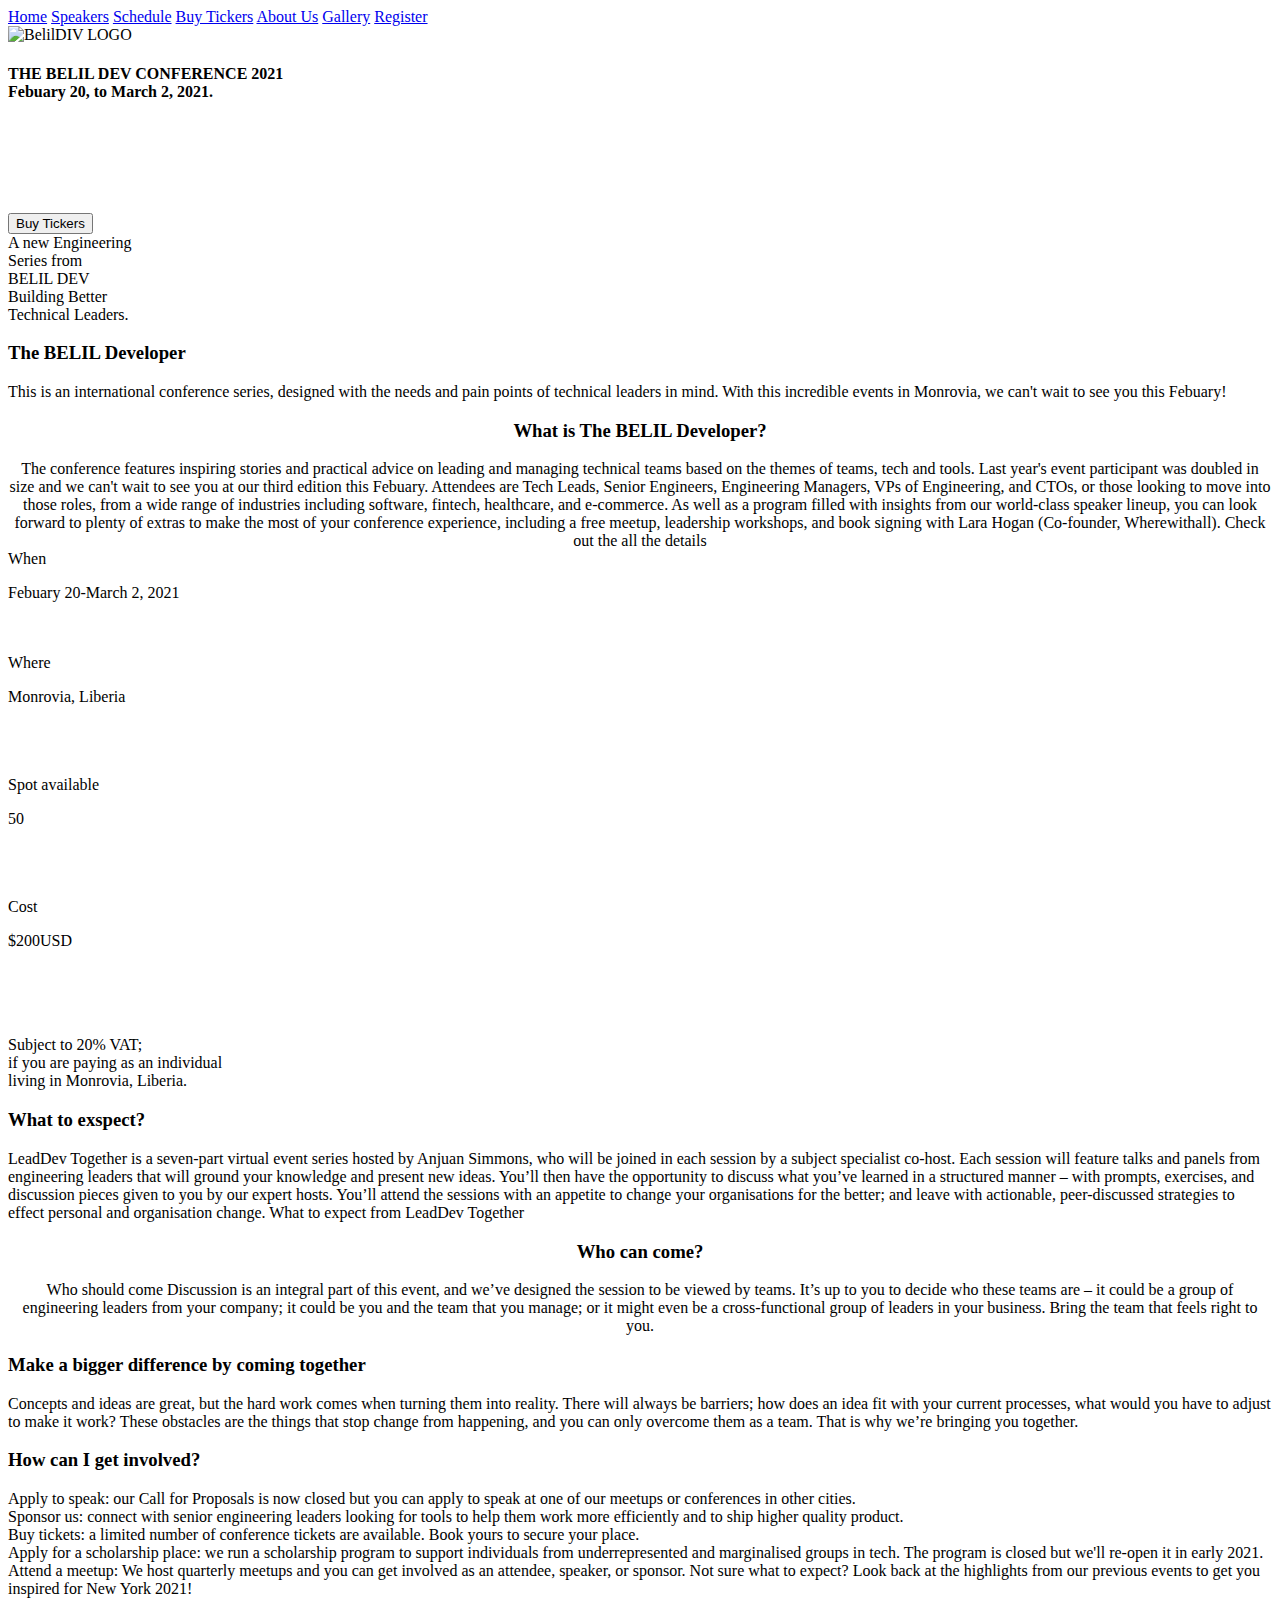
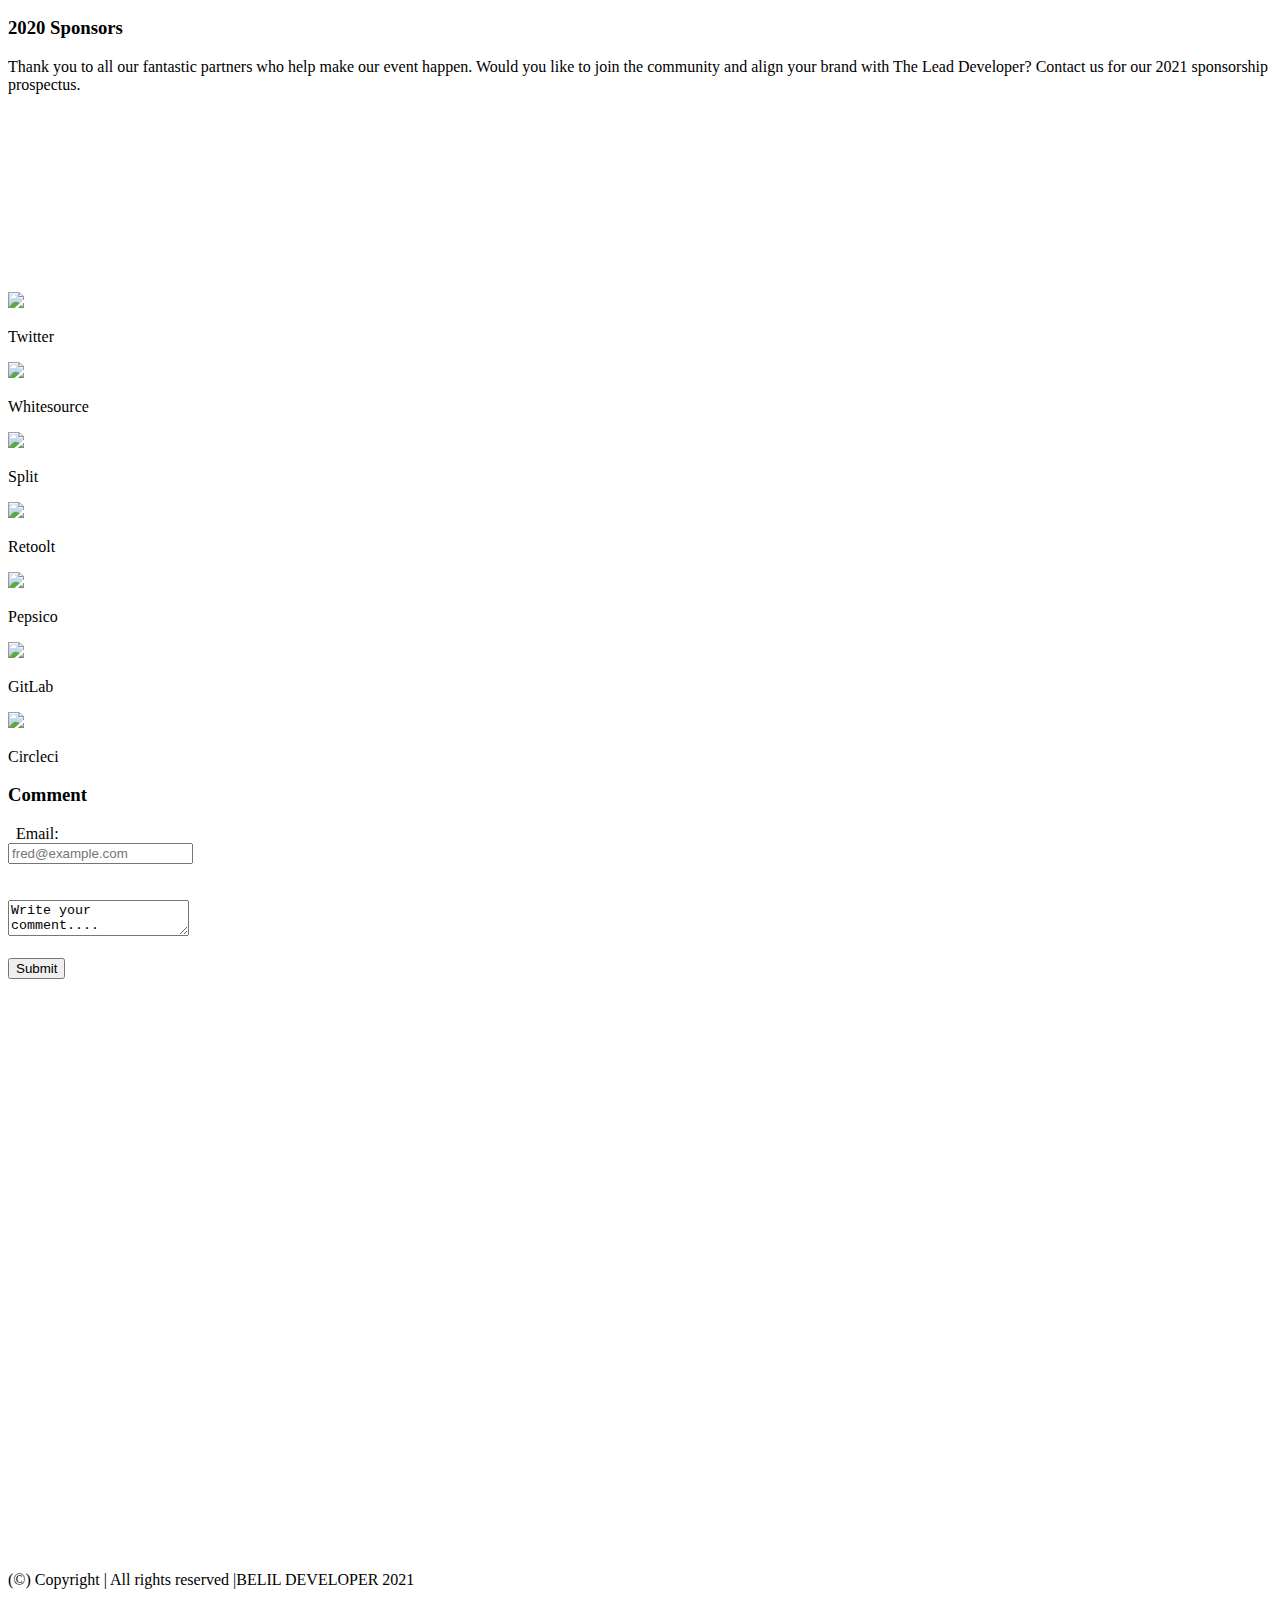
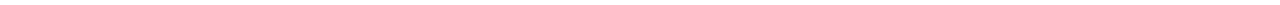
==== html/index.html @ 17531fa8 "Update index.html" ====
<!DOCTYPE HTML>
 <html lang="eng">
<head>
    
     <meta charset="UTF-8">
    <meta name="keywords" content="event site">
    <meta name="description" content="website about an event which include full information">
    <meta name="Author" content="Group four">
    <meta name="viewport" content="width=divice-width, initial-scale=1">
    <meta http-equiv=“X-UA-Compatible” content=“ie=edge”>
    <link rel="stylesheet"  type=“text/css”  href="group2.css">
     <link rel="stylesheet"  href="fontawesome/css/min.css"> 
    <script src="fontawesome/js/all.min.js"></script>
   
    
    
     <title>
         Belil Developer
    </title>
     </head>

         <body class="body">
             

   <!-- The navigation bar -->
        
        <div class="nav">
                <a class="active" href="html/index.html">Home</a> 
              <a href="html/speakers.html">Speakers</a>
        
            <a href="html/Schedule.html">Schedule</a>
            <a href="html/Buy Tickets.html">Buy Tickers</a>
            <a href="html/About Us.html">About Us</a>
            
             <a href="html/gallery.html">Gallery</a>
            
            <a href="html/Register.html">Register</a>
         </div>
         
         <!-- Logo image -->
         <img src="image/logo2.png"  alt="BelilDIV LOGO">
         
         
         <div class="firstdiv"><h4> THE BELIL DEV CONFERENCE 2021<br>
             Febuary 20, to March 2, 2021.
              </h4><br><br><br><br><br>
             <button class="ticketbutton button1"><a  herf="C:/Users/Admin/Desktop/realweb/html/Buy Tickets.html">Buy Tickers</a> </button></div>
         
         <div class="secdiv">
             A new Engineering<br> Series from<br>BELIL DEV<br>
         Building Better<br> Technical Leaders.</div>
         
        <div class="thrediv"><h3>The BELIL Developer</h3>
         This is an international conference series, designed with the needs and pain points of technical leaders in mind. With this incredible events in Monrovia,  we can't wait to see you this Febuary!</div>
         
            
        <center> <div class="foudiv"><h3>What is The BELIL Developer?</h3>
The conference features inspiring stories and practical advice on leading and managing technical teams based on the themes of teams, tech and tools. Last year's event participant was doubled in size and we can't wait to see you at our third edition this Febuary.

Attendees are Tech Leads, Senior Engineers, Engineering Managers, VPs of Engineering, and CTOs, or those looking to move into those roles, from a wide range of industries including software, fintech, healthcare, and e-commerce.

             As well as a program filled with insights from our world-class speaker lineup, you can look forward to plenty of extras to make the most of your conference experience, including a free meetup, leadership workshops, and book signing with Lara Hogan (Co-founder, Wherewithall). Check out the all the details</div></center>
         <div class="fivdiv">When<p class="para">Febuary 20-March 2, 2021</p><br><br>
             Where<p class="para">Monrovia, Liberia</p><br><br><br> Spot available<p class="para">50</p><br><br><br>
         Cost<p class="para">$200USD</p><br><br><br>
         <p class="corp">Subject to 20% VAT; <br>if you are paying as an individual<br> living in Monrovia, Liberia. </p></div>
         
         <div class="sevdiv"><h3>What to exspect?</h3>
         <p>LeadDev Together is a seven-part virtual event series hosted by Anjuan Simmons, who will be joined in each session by a subject specialist co-host. Each session will feature talks and panels from engineering leaders that will ground your knowledge and present new ideas. You’ll then have the opportunity to discuss what you’ve learned in a structured manner – with prompts, exercises, and discussion pieces given to you by our expert hosts.

You’ll attend the sessions with an appetite to change your organisations for the better; and leave with actionable, peer-discussed strategies to effect personal and organisation change.

What to expect from LeadDev Together</p></div>
     <center> <div class="sevdiv"><h3>Who can come?</h3><p>Who should come
         Discussion is an integral part of this event, and we’ve designed the session to be viewed by teams. It’s up to you to decide who these teams are – it could be a group of engineering leaders from your company; it could be you and the team that you manage; or it might even be a cross-functional group of leaders in your business. Bring the team that feels right to you.</p></div></center>
         <div class="sevdiv"><h3>Make a bigger difference by coming together</h3>
<p>Concepts and ideas are great, but the hard work comes when turning them into reality. There will always be barriers; how does an idea fit with your current processes, what would you have to adjust to make it work? These obstacles are the things that stop change from happening, and you can only overcome them as a team.

    That is why we’re bringing you together.</p>

</div> 
         
         <div class="sevdiv"><h3>How can I get involved?</h3>
<p>Apply to speak: our Call for Proposals is now closed but you can apply to speak at one of our meetups or conferences in other cities.<br>
Sponsor us: connect with senior engineering leaders looking for tools to help them work more efficiently and to ship higher quality product.<br>
Buy tickets: a limited number of conference tickets are available. Book yours to secure your place.<br>
Apply for a scholarship place: we run a scholarship program to support individuals from underrepresented and marginalised groups in tech. The program is closed but we'll re-open it in early 2021.<br>
Attend a meetup: We host quarterly meetups and you can get involved as an attendee, speaker, or sponsor.
    Not sure what to expect? Look back at the highlights from our previous events to get you inspired for New York 2021!</p>

</div>
         
        
         
         <div class="sevdiv"><h3>2020 Sponsors</h3>
Thank you to all our fantastic partners who help make our event happen.

Would you like to join the community and align your brand with The Lead Developer? Contact us for our 2021 sponsorship prospectus.
         </div>
         
       
       <br><br><br><br><br><br><br><br><br><br><br>
             <!-- Sponsors images -->
         <div class="sevdiv"><img src="C:/Users/Admin/Desktop/realweb/image/twitter-1.svg" class="sponpic"><p>Twitter</p>
             <img src="C:/Users/Admin/Desktop/realweb/image/whitesource.svg" class="sponpic"><p>Whitesource</p>
             <img src="C:/Users/Admin/Desktop/realweb/image/spo1.svg" class="sponpic"><p>Split</p>
              <img src="C:/Users/Admin/Desktop/realweb/image/retool.svg" class="sponpic"><p>Retoolt</p>
             <img src="C:/Users/Admin/Desktop/realweb/image/pepsico.svg" class="sponpic"><p>Pepsico</p>
              <img src="C:/Users/Admin/Desktop/realweb/image/gitlab.svg" class="sponpic"><p>GitLab</p>
              <img src="C:/Users/Admin/Desktop/realweb/image/circleci.svg"class="sponpic"><p>Circleci</p>
                          
         </div> 
         
         
         
         
         <!--commet session -->

          <div><h3>Comment</h3> &nbsp; 
    <label for="email-input">Email:</label><br>
    <input 
      id="email-input" 
      type="email" 
      name="email-inputted" 
      placeholder="fred@example.com">
  </div><br><br> <textarea >Write your comment....</textarea><br><br><button class="button button2">Submit</button>

                  <br><br><br><br><br><br><br><br><br><br><br>

                  <br><br><br><br><br><br><br><br><br><br><br>
<br><br><br><br><br><br><br><br><br><br><br>
         <!-- The footer-->
        <div class="footer">
            <p> (&#169;) Copyright | All rights reserved |BELIL DEVELOPER 2021
            </p>
           
         </div>
         
    
     
     </body>
     </html>
---- html/group2.css ----
/* background image and and color */
.body {
    background-image: url("C:/Users/Admin/Desktop/realweb/image/bg.jpg"); /* the background image used */
    background-color: lightgray; /* the background color used if the image is unavailable*/  
    background-repeat: no-repeat;
    background-size: 100%; 500% /* resize the background image to cover the entire container */
}



/* Add a transperent background color to the top navigation */
.nav {
    overflow: hidden;
    background-color: transparent; /* Making the background transparent */
    margin: -8px;
    float: right; /* positioning the navigation bar to the right */
   

}

/* Style the links inside the navigation bar */
.nav a {
    color: #f2f2f2;
    text-align: center;
    padding: 14px 16px;
    text-decoration: none;
    font-size: 17px;
    
}

/* Change the color on hover */
.nav a:hover{
    background-color: white; /* Text background color on hover */
    color: tomato; /* Text color on hover */
        
    }

/* Add a color to the active/current link */
.nav a.active {
    background-color: firebrick;
    color: white;
}

 /* Div 1 font setting and positioning */
.firstdiv {
    font-family: courier;
    font-size: 40px;
    color: white;
    margin-top: 60px;
    margin-left: 250px;
    display: block;
    
}
/* Buy ticket button */
.ticketbutton {
  background-color:yellow; /* Green */
  border: none;
  color: white;
  padding: 15px 32px;
  text-align: center;
  text-decoration: none;
  display: inline-block;
  font-size: 16px;
  margin: 4px 2px;
  cursor: pointer;
  -webkit-transition-duration: 0.4s; /* Safari */
  transition-duration: 0.4s;
}
/* /* Buy ticket button button onhover settinging */
.button1:hover {
  box-shadow: 0 12px 16px 0 rgba(0,0,0,0.24),0 17px 50px 0 rgba(0,0,0,0.19);
}

/* Div 2 font setting and positioning */
.secdiv {
    font-family: courier;
    font-size: 20px;
    margin-top: -350px;
    margin-left: 15px;
    color: white;
    display: flex;
    width: 10%;
    
}

/* Div 3 font and size setting and positioning */
.thrediv {
    font-family: courier;
    font-size: 20px;
    margin-top: -100px;
    color: white;
    height: auto;
    width: 30%;
    float: right; 
    display: block;
}

/* Div 4 font and size setting and positioning  */
.foudiv {
    font-family: courier;
    font-size: 20px;
    margin-top: 20%;
    color: black;
    height: auto;
    width: 70%;
}

/* Div 5 font and size setting and positioning */
.fivdiv {
     position: sticky;
    font-family: courier;
    font-size: 20px;
    margin-top: 0;
    color: gold;
    height: auto;
    width: 20%;
    background-color: black;
    float: right;
    text-align: center;
}


/* Corner div para setting */
.para {
    color: white;
    text-align: center;
}
/*Div 7 font, position and size setting */
.sevdiv {
    font-family: courier;
    font-size: 20px;
    margin-left: 10%;
    color: black;
    height: auto;
    width: 70%;
    text-align: center;
}
/* Sponsor images setting */
.sponpic {
    height: 100px;
    width: 100px;
}

.col_a {
    float: right;
    height: 180px;
    width: 200px;
    position: relative;
    margin-top: 250px;
    
}
.table {
    height: 400px;
    width: 100%;
    margin-top: 250px;
    font-size:20px;
    text-align: center;
    overflow: visible;
    font-family: courier;
    border: 2px solid black;
}

.sch-col, td {
    background-color: whitesmoke;
    width: 50%;
    margin-top: 30%;
    margin-left: 30%;
    text-align: center;
    border: 1px solid white;
    padding: 40px;
}
.th{
    background-color: antiquewhite;
}

div.sch-intro {
     width: 50%;
    margin-top: 30%;
    margin-left: 30%;
    text-align: center;
    font-family: courier;
    font-family: courier;
}
div.about-intro {
     width: 80%;
    margin-top: 30%;
    margin-left: 10%;
    text-align: center;
    font-family: courier;
    font-family: courier;
}
div.about-codeofcon {
     width: 80%;
    margin-top: 10%;
    margin-left: 5%;
    text-align: center;
    font-family: courier;
    font-family: courier;
}
/* Gallary setup */
div.gallery {
  margin-top: 200px;
  border: 1px solid #ccc;
  float: left;
   
}

div.gallery:hover {
  border: 1px solid #777;
}

.gallery photo {
  width: 40%;
  height: auto;
}

div.desc {
  padding: 15px;
font-family: courier;
  text-align: center;
    background-color: white;
}

div.positions2 {
    float: right;
}
/* Registration form */
input[type=text], select {
  width: 100%;
  padding: 12px 20px;
  margin: 8px 0;
  display: inline-block;
  border: 1px solid #ccc;
  border-radius: 4px;
  box-sizing: border-box;
}

input[type=submit] {
  width: 100%;
  background-color: #4CAF50;
  color: white;
  padding: 14px 20px;
  margin: 8px 0;
  border: none;
  border-radius: 4px;
  cursor: pointer;
}

input[type=submit]:hover {
  background-color: #45a049;
}

div.regform {
  border-radius: 5px;
  background-color: #f2f2f2;
  padding: 20px;
}
div.regformb {
     width: 50%;
    margin-top: 25%;
    margin-left: 27%;
    text-align: center;
    font-family: courier;
    font-family: courier;
}

.flex-container {
  display: flex;
  flex-wrap: nowrap;
  background-color: DodgerBlue;
}

.flex-container > div {
  background-color: #f1f1f1;
  width: 100px;
  margin: 10px;
  text-align: center;
  line-height: 75px;
  font-size: 30px;
}

.ticket {
    border: 1px solid black;
    margin-top: 16%;
    margin-left: 200px;
    padding: 20px;
    width: 50%;
    height:20%;

}
/* comment session textarea setting */
textarea {
  width: 60%;
  height: 150px;
  padding: 12px 20px;
  box-sizing: border-box;
  border: 2px solid #ccc;
  border-radius: 4px;
  background-color: #f8f8f8;
  font-size: 16px;
  resize: none;
}
/* Comment session submit button setting */
.button {
  background-color: #4CAF50; /* Green */
  border: none;
  color: white;
  padding: 15px 32px;
  text-align: center;
  text-decoration: none;
  display: inline-block;
  font-size: 16px;
  margin: 4px 2px;
  cursor: pointer;
  -webkit-transition-duration: 0.4s; /* Safari */
  transition-duration: 0.4s;
}
/* comment session submit button onhover settinging */
.button2:hover {
  box-shadow: 0 12px 16px 0 rgba(0,0,0,0.24),0 17px 50px 0 rgba(0,0,0,0.19);
}
/* The footer background, font and position setting */

.footer {
    position: fixed;
    left: 0;
    bottom: 0px;
    width: 100%;
    background-color: #333;
    color: #f2f2f2;
    text-align: center;
}

p label{color:#00f;text-decoration:underline;cursor:pointer}
  .modal,.modal *{box-sizing:border-box;-moz-box-size:border-box;transition:all .2s ease-in-out}
  .modal:checked+.modal{opacity:1;pointer-events:all}
  .modal{position:fixed;top:0;left:0;width:100%;height:100%;z-index:500;padding:15px;overflow-y:scroll;opacity:0;pointer-events:none}
  .modal article{background:#fff;width:100%;padding:50px;position:relative;z-index:700}
  .modal .close:before{content:'×';display:block;padding:20px 30px;font-size:200%;position:absolute;top:0;right:0;z-index:800;cursor:pointer}
  .modal .close:hover:before{color:#c00}
  .modal .overlay{position:fixed;top:0;left:0;width:100%;height:100%;background:rgba(0,0,0,.5);z-index:600;cursor:pointer
}
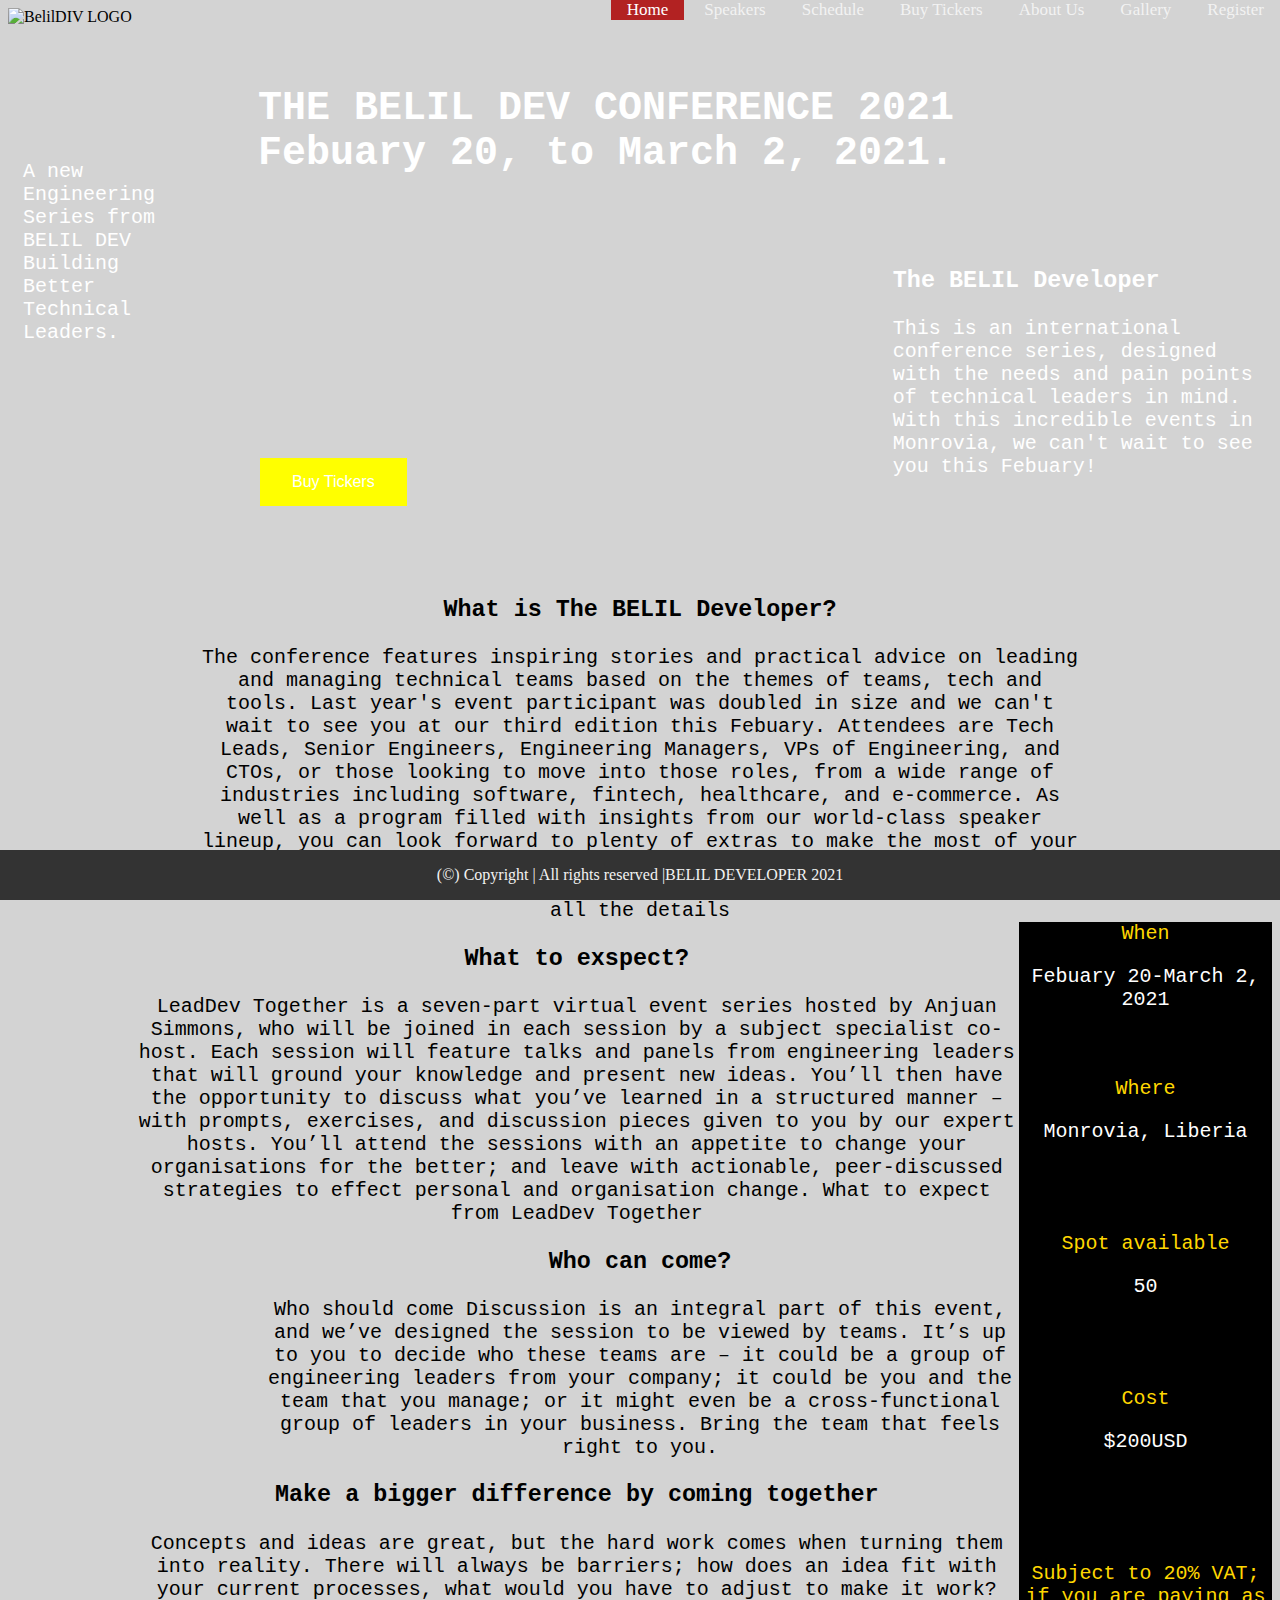
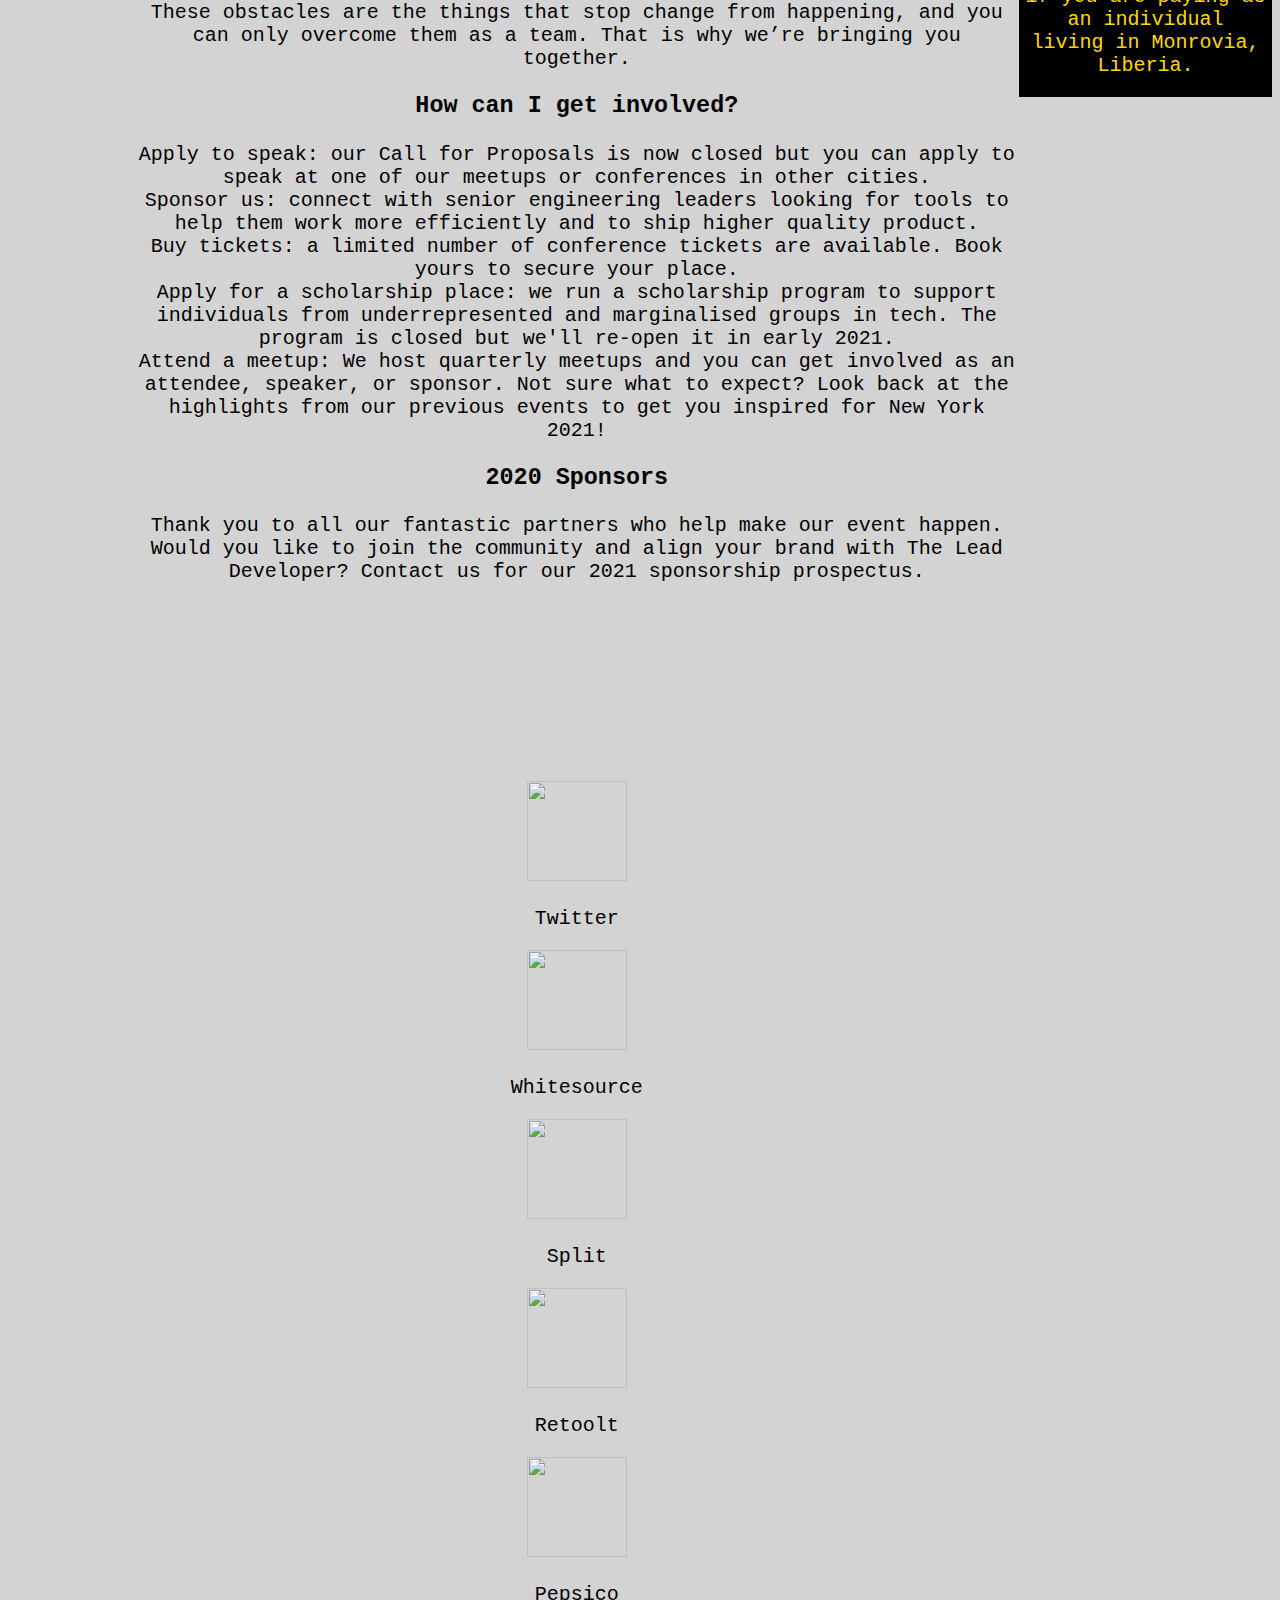
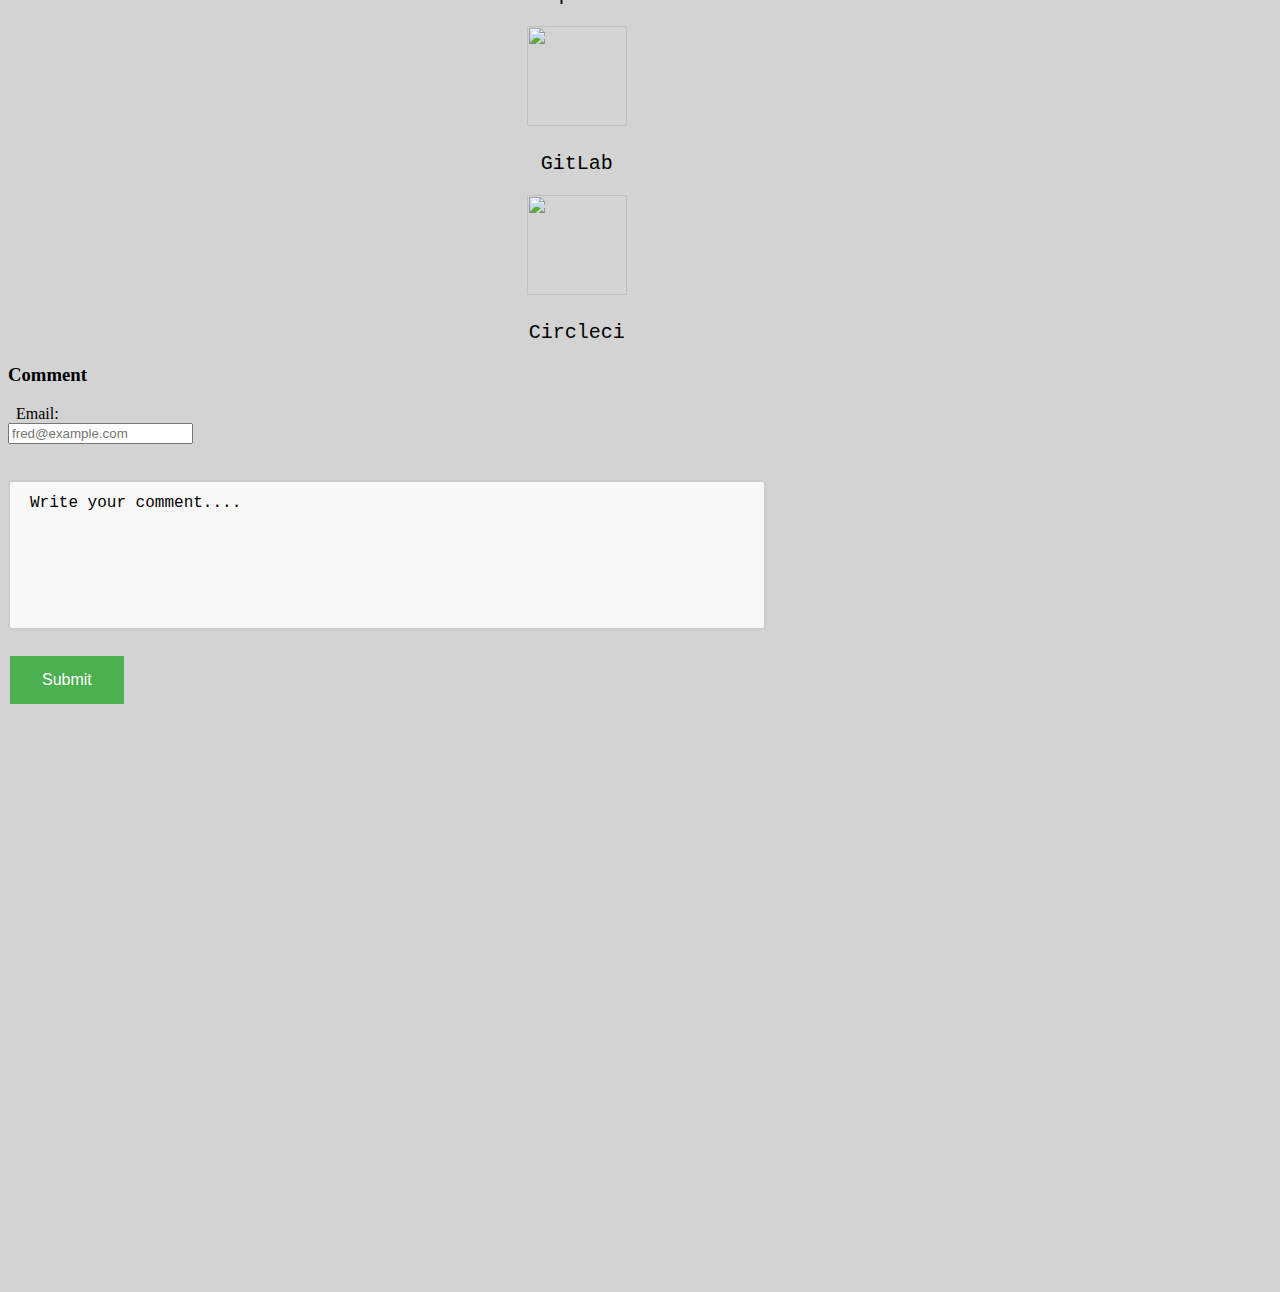
==== commit 8542e26d: "Update index.html" ====
--- a/html/index.html
+++ b/html/index.html
@@ -1,22 +1,15 @@
 <!DOCTYPE HTML>
  <html lang="eng">
 <head>
-    
+     <title> Belil Developer </title>
+     <link rel="stylesheet" href="style.css">
      <meta charset="UTF-8">
     <meta name="keywords" content="event site">
     <meta name="description" content="website about an event which include full information">
     <meta name="Author" content="Group four">
     <meta name="viewport" content="width=divice-width, initial-scale=1">
-    <meta http-equiv=“X-UA-Compatible” content=“ie=edge”>
-    <link rel="stylesheet"  type=“text/css”  href="group2.css">
-     <link rel="stylesheet"  href="fontawesome/css/min.css"> 
-    <script src="fontawesome/js/all.min.js"></script>
    
     
-    
-     <title>
-         Belil Developer
-    </title>
      </head>
 
          <body class="body">
@@ -26,7 +19,7 @@
         
         <div class="nav">
                 <a class="active" href="html/index.html">Home</a> 
-              <a href="html/speakers.html">Speakers</a>
+              <a href="speakers.html">Speakers</a>
         
             <a href="html/Schedule.html">Schedule</a>
             <a href="html/Buy Tickets.html">Buy Tickers</a>
--- a/html/style.css
+++ b/html/style.css
@@ -0,0 +1,342 @@
+/* background image and and color */
+.body {
+    background-image: url("C:/Users/Admin/Desktop/realweb/image/bg.jpg"); /* the background image used */
+    background-color: lightgray; /* the background color used if the image is unavailable*/  
+    background-repeat: no-repeat;
+    background-size: 100%; 500% /* resize the background image to cover the entire container */
+}
+
+
+
+/* Add a transperent background color to the top navigation */
+.nav {
+    overflow: hidden;
+    background-color: transparent; /* Making the background transparent */
+    margin: -8px;
+    float: right; /* positioning the navigation bar to the right */
+   
+
+}
+
+/* Style the links inside the navigation bar */
+.nav a {
+    color: #f2f2f2;
+    text-align: center;
+    padding: 14px 16px;
+    text-decoration: none;
+    font-size: 17px;
+    
+}
+
+/* Change the color on hover */
+.nav a:hover{
+    background-color: white; /* Text background color on hover */
+    color: tomato; /* Text color on hover */
+        
+    }
+
+/* Add a color to the active/current link */
+.nav a.active {
+    background-color: firebrick;
+    color: white;
+}
+
+ /* Div 1 font setting and positioning */
+.firstdiv {
+    font-family: courier;
+    font-size: 40px;
+    color: white;
+    margin-top: 60px;
+    margin-left: 250px;
+    display: block;
+    
+}
+/* Buy ticket button */
+.ticketbutton {
+  background-color:yellow; /* Green */
+  border: none;
+  color: white;
+  padding: 15px 32px;
+  text-align: center;
+  text-decoration: none;
+  display: inline-block;
+  font-size: 16px;
+  margin: 4px 2px;
+  cursor: pointer;
+  -webkit-transition-duration: 0.4s; /* Safari */
+  transition-duration: 0.4s;
+}
+/* /* Buy ticket button button onhover settinging */
+.button1:hover {
+  box-shadow: 0 12px 16px 0 rgba(0,0,0,0.24),0 17px 50px 0 rgba(0,0,0,0.19);
+}
+
+/* Div 2 font setting and positioning */
+.secdiv {
+    font-family: courier;
+    font-size: 20px;
+    margin-top: -350px;
+    margin-left: 15px;
+    color: white;
+    display: flex;
+    width: 10%;
+    
+}
+
+/* Div 3 font and size setting and positioning */
+.thrediv {
+    font-family: courier;
+    font-size: 20px;
+    margin-top: -100px;
+    color: white;
+    height: auto;
+    width: 30%;
+    float: right; 
+    display: block;
+}
+
+/* Div 4 font and size setting and positioning  */
+.foudiv {
+    font-family: courier;
+    font-size: 20px;
+    margin-top: 20%;
+    color: black;
+    height: auto;
+    width: 70%;
+}
+
+/* Div 5 font and size setting and positioning */
+.fivdiv {
+     position: sticky;
+    font-family: courier;
+    font-size: 20px;
+    margin-top: 0;
+    color: gold;
+    height: auto;
+    width: 20%;
+    background-color: black;
+    float: right;
+    text-align: center;
+}
+
+
+/* Corner div para setting */
+.para {
+    color: white;
+    text-align: center;
+}
+/*Div 7 font, position and size setting */
+.sevdiv {
+    font-family: courier;
+    font-size: 20px;
+    margin-left: 10%;
+    color: black;
+    height: auto;
+    width: 70%;
+    text-align: center;
+}
+/* Sponsor images setting */
+.sponpic {
+    height: 100px;
+    width: 100px;
+}
+
+.col_a {
+    float: right;
+    height: 180px;
+    width: 200px;
+    position: relative;
+    margin-top: 250px;
+    
+}
+.table {
+    height: 400px;
+    width: 100%;
+    margin-top: 250px;
+    font-size:20px;
+    text-align: center;
+    overflow: visible;
+    font-family: courier;
+    border: 2px solid black;
+}
+
+.sch-col, td {
+    background-color: whitesmoke;
+    width: 50%;
+    margin-top: 30%;
+    margin-left: 30%;
+    text-align: center;
+    border: 1px solid white;
+    padding: 40px;
+}
+.th{
+    background-color: antiquewhite;
+}
+
+div.sch-intro {
+     width: 50%;
+    margin-top: 30%;
+    margin-left: 30%;
+    text-align: center;
+    font-family: courier;
+    font-family: courier;
+}
+div.about-intro {
+     width: 80%;
+    margin-top: 30%;
+    margin-left: 10%;
+    text-align: center;
+    font-family: courier;
+    font-family: courier;
+}
+div.about-codeofcon {
+     width: 80%;
+    margin-top: 10%;
+    margin-left: 5%;
+    text-align: center;
+    font-family: courier;
+    font-family: courier;
+}
+/* Gallary setup */
+div.gallery {
+  margin-top: 200px;
+  border: 1px solid #ccc;
+  float: left;
+   
+}
+
+div.gallery:hover {
+  border: 1px solid #777;
+}
+
+.gallery photo {
+  width: 40%;
+  height: auto;
+}
+
+div.desc {
+  padding: 15px;
+font-family: courier;
+  text-align: center;
+    background-color: white;
+}
+
+div.positions2 {
+    float: right;
+}
+/* Registration form */
+input[type=text], select {
+  width: 100%;
+  padding: 12px 20px;
+  margin: 8px 0;
+  display: inline-block;
+  border: 1px solid #ccc;
+  border-radius: 4px;
+  box-sizing: border-box;
+}
+
+input[type=submit] {
+  width: 100%;
+  background-color: #4CAF50;
+  color: white;
+  padding: 14px 20px;
+  margin: 8px 0;
+  border: none;
+  border-radius: 4px;
+  cursor: pointer;
+}
+
+input[type=submit]:hover {
+  background-color: #45a049;
+}
+
+div.regform {
+  border-radius: 5px;
+  background-color: #f2f2f2;
+  padding: 20px;
+}
+div.regformb {
+     width: 50%;
+    margin-top: 25%;
+    margin-left: 27%;
+    text-align: center;
+    font-family: courier;
+    font-family: courier;
+}
+
+.flex-container {
+  display: flex;
+  flex-wrap: nowrap;
+  background-color: DodgerBlue;
+}
+
+.flex-container > div {
+  background-color: #f1f1f1;
+  width: 100px;
+  margin: 10px;
+  text-align: center;
+  line-height: 75px;
+  font-size: 30px;
+}
+
+.ticket {
+    border: 1px solid black;
+    margin-top: 16%;
+    margin-left: 200px;
+    padding: 20px;
+    width: 50%;
+    height:20%;
+
+}
+/* comment session textarea setting */
+textarea {
+  width: 60%;
+  height: 150px;
+  padding: 12px 20px;
+  box-sizing: border-box;
+  border: 2px solid #ccc;
+  border-radius: 4px;
+  background-color: #f8f8f8;
+  font-size: 16px;
+  resize: none;
+}
+/* Comment session submit button setting */
+.button {
+  background-color: #4CAF50; /* Green */
+  border: none;
+  color: white;
+  padding: 15px 32px;
+  text-align: center;
+  text-decoration: none;
+  display: inline-block;
+  font-size: 16px;
+  margin: 4px 2px;
+  cursor: pointer;
+  -webkit-transition-duration: 0.4s; /* Safari */
+  transition-duration: 0.4s;
+}
+/* comment session submit button onhover settinging */
+.button2:hover {
+  box-shadow: 0 12px 16px 0 rgba(0,0,0,0.24),0 17px 50px 0 rgba(0,0,0,0.19);
+}
+/* The footer background, font and position setting */
+
+.footer {
+    position: fixed;
+    left: 0;
+    bottom: 0px;
+    width: 100%;
+    background-color: #333;
+    color: #f2f2f2;
+    text-align: center;
+}
+
+p label{color:#00f;text-decoration:underline;cursor:pointer}
+  .modal,.modal *{box-sizing:border-box;-moz-box-size:border-box;transition:all .2s ease-in-out}
+  .modal:checked+.modal{opacity:1;pointer-events:all}
+  .modal{position:fixed;top:0;left:0;width:100%;height:100%;z-index:500;padding:15px;overflow-y:scroll;opacity:0;pointer-events:none}
+  .modal article{background:#fff;width:100%;padding:50px;position:relative;z-index:700}
+  .modal .close:before{content:'×';display:block;padding:20px 30px;font-size:200%;position:absolute;top:0;right:0;z-index:800;cursor:pointer}
+  .modal .close:hover:before{color:#c00}
+  .modal .overlay{position:fixed;top:0;left:0;width:100%;height:100%;background:rgba(0,0,0,.5);z-index:600;cursor:pointer
+}
